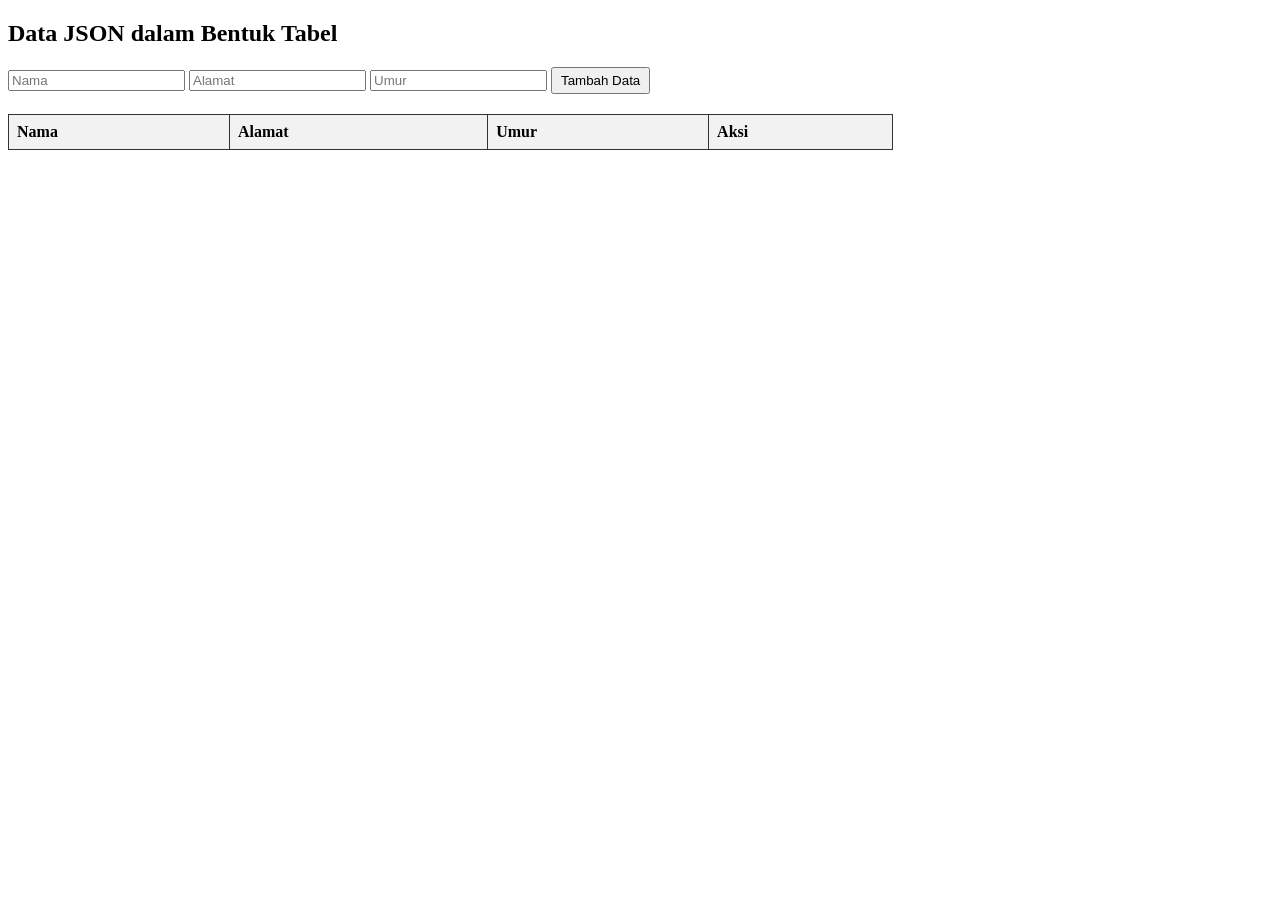
==== datajson.html @ 8bd7bf24 "json crud" ====
<!DOCTYPE html>
<html lang="id">
<head>
 <meta charset="UTF-8">
 <title>Data JSON dalam Bentuk Tabel</title>
 <style>
  table {
   border-collapse: collapse;
   width: 70%;
   margin-top: 20px;
  }
  th, td {
   border: 1px solid #333;
   padding: 8px;
   text-align: left;
  }
  th {
   background-color: #f2f2f2;
  }
  button {
   cursor: pointer;
   padding: 4px 8px;
  }
 </style>
</head>
<body>
 <h2>Data JSON dalam Bentuk Tabel</h2>

 <!-- Form Tambah Data -->
 <form id="dataForm">
  <input type="text" id="nama" placeholder="Nama" required>
  <input type="text" id="alamat" placeholder="Alamat" required>
  <input type="number" id="umur" placeholder="Umur" required>
  <button type="submit">Tambah Data</button>
 </form>

 <!-- Tabel Data -->
 <table id="dataTable">
  <thead>
   <tr>
    <th>Nama</th>
    <th>Alamat</th>
    <th>Umur</th>
    <th>Aksi</th>
   </tr>
  </thead>
  <tbody></tbody>
 </table>

 <script>
 const tableBody = document.querySelector("#dataTable tbody");
 const form = document.querySelector("#dataForm");

 // Fungsi load data dari server
 function loadData() {
   fetch("api.php")
     .then(res => res.json())
     .then(data => {
       tableBody.innerHTML = "";
       data.forEach((item, index) => {
         const row = `
           <tr>
             <td>${item.nama}</td>
             <td>${item.alamat}</td>
             <td>${item.umur}</td>
             <td><button onclick="hapusData(${index})">Hapus</button></td>
           </tr>`;
         tableBody.innerHTML += row;
       });
     })
     .catch(err => console.error("Gagal memuat data:", err));
 }

 // Tambah data baru
 form.addEventListener("submit", e => {
   e.preventDefault();
   const formData = {
     nama: document.getElementById("nama").value,
     alamat: document.getElementById("alamat").value,
     umur: document.getElementById("umur").value
   };

   fetch("api.php", {
     method: "POST",
     headers: { "Content-Type": "application/json" },
     body: JSON.stringify(formData)
   })
     .then(res => res.json())
     .then(() => {
       form.reset();
       loadData();
     })
     .catch(err => console.error("Gagal menambah data:", err));
 });

 // Hapus data dari index
 function hapusData(index) {
   if (confirm("Yakin ingin menghapus data ini?")) {
     fetch(`api.php?index=${index}`, { method: "DELETE" })
       .then(res => res.json())
       .then(() => loadData())
       .catch(err => console.error("Gagal menghapus data:", err));
   }
 }

 // Load data awal
 loadData();
 </script>
</body>
</html>
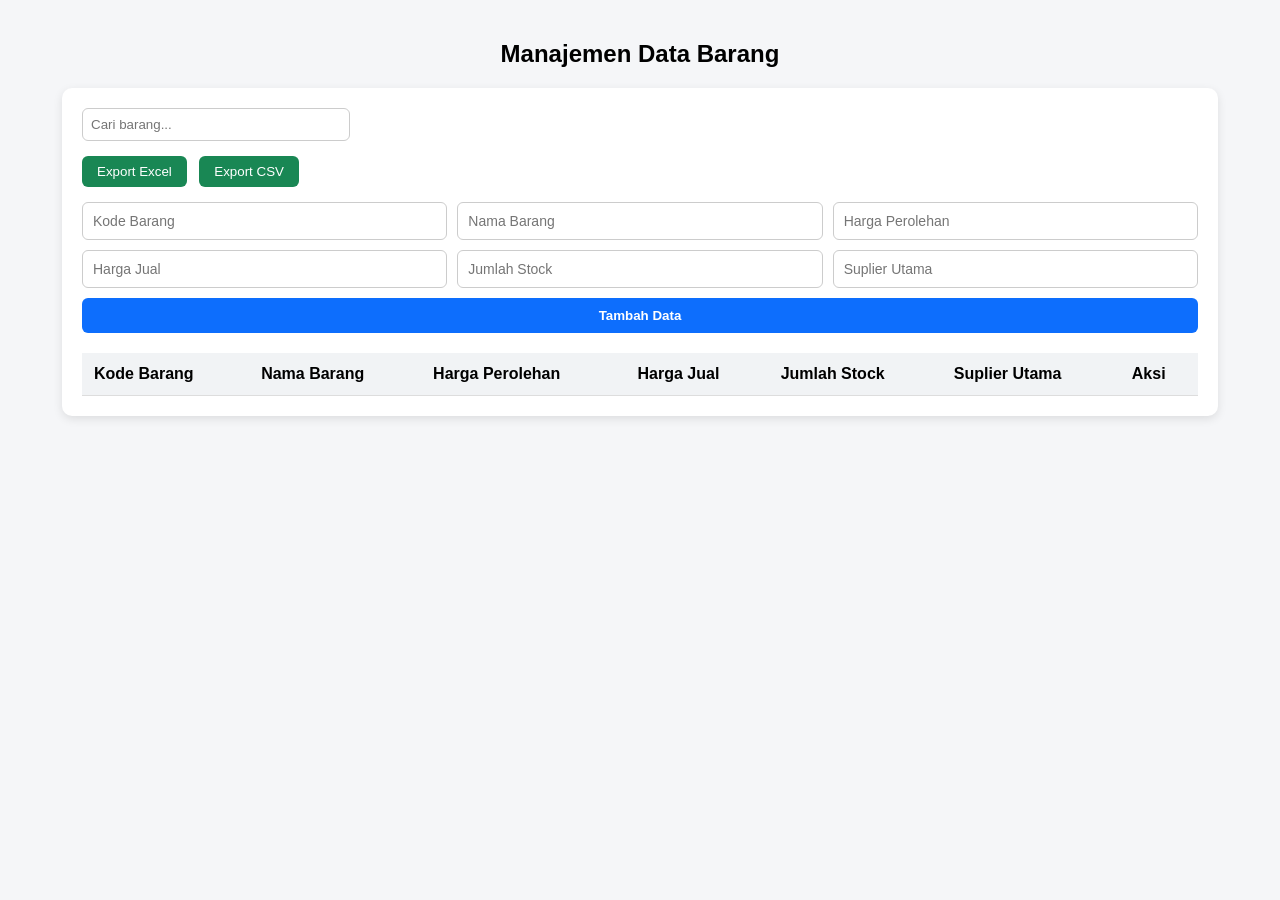
==== commit 22e9e15a: "adding search query,export, and revamp UI" ====
--- a/datajson.html
+++ b/datajson.html
@@ -2,109 +2,79 @@
 <html lang="id">
 <head>
  <meta charset="UTF-8">
- <title>Data JSON dalam Bentuk Tabel</title>
- <style>
-  table {
-   border-collapse: collapse;
-   width: 70%;
-   margin-top: 20px;
-  }
-  th, td {
-   border: 1px solid #333;
-   padding: 8px;
-   text-align: left;
-  }
-  th {
-   background-color: #f2f2f2;
-  }
-  button {
-   cursor: pointer;
-   padding: 4px 8px;
-  }
- </style>
+ <title>Manajemen Data Barang</title>
+ <link rel="stylesheet" href="style.css">
 </head>
+
 <body>
- <h2>Data JSON dalam Bentuk Tabel</h2>
 
- <!-- Form Tambah Data -->
- <form id="dataForm">
-  <input type="text" id="nama" placeholder="Nama" required>
-  <input type="text" id="alamat" placeholder="Alamat" required>
-  <input type="number" id="umur" placeholder="Umur" required>
-  <button type="submit">Tambah Data</button>
- </form>
+<h2>Manajemen Data Barang</h2>
 
- <!-- Tabel Data -->
- <table id="dataTable">
-  <thead>
-   <tr>
-    <th>Nama</th>
-    <th>Alamat</th>
-    <th>Umur</th>
-    <th>Aksi</th>
-   </tr>
-  </thead>
-  <tbody></tbody>
- </table>
+<div class="container">
 
- <script>
- const tableBody = document.querySelector("#dataTable tbody");
- const form = document.querySelector("#dataForm");
+    <!-- search -->
+    <input type="text" id="searchInput" placeholder="Cari barang...">
 
- // Fungsi load data dari server
- function loadData() {
-   fetch("api.php")
-     .then(res => res.json())
-     .then(data => {
-       tableBody.innerHTML = "";
-       data.forEach((item, index) => {
-         const row = `
-           <tr>
-             <td>${item.nama}</td>
-             <td>${item.alamat}</td>
-             <td>${item.umur}</td>
-             <td><button onclick="hapusData(${index})">Hapus</button></td>
-           </tr>`;
-         tableBody.innerHTML += row;
-       });
-     })
-     .catch(err => console.error("Gagal memuat data:", err));
- }
+    <div class="export-buttons">
+    <button id="exportExcel">Export Excel</button>
+    <button id="exportCSV">Export CSV</button>
+    </div>
 
- // Tambah data baru
- form.addEventListener("submit", e => {
-   e.preventDefault();
-   const formData = {
-     nama: document.getElementById("nama").value,
-     alamat: document.getElementById("alamat").value,
-     umur: document.getElementById("umur").value
-   };
 
-   fetch("api.php", {
-     method: "POST",
-     headers: { "Content-Type": "application/json" },
-     body: JSON.stringify(formData)
-   })
-     .then(res => res.json())
-     .then(() => {
-       form.reset();
-       loadData();
-     })
-     .catch(err => console.error("Gagal menambah data:", err));
- });
+    <!-- Form -->
+    <form id="dataForm">
+        <input type="text" id="kode_barang" placeholder="Kode Barang" required>
+        <input type="text" id="nama_barang" placeholder="Nama Barang" required>
+        <input type="number" id="harga_perolehan" placeholder="Harga Perolehan" required>
+        <input type="number" id="harga_jual" placeholder="Harga Jual" required>
+        <input type="number" id="jumlah_stock" placeholder="Jumlah Stock" required>
+        <input type="text" id="suplier_utama" placeholder="Suplier Utama" required>
 
- // Hapus data dari index
- function hapusData(index) {
-   if (confirm("Yakin ingin menghapus data ini?")) {
-     fetch(`api.php?index=${index}`, { method: "DELETE" })
-       .then(res => res.json())
-       .then(() => loadData())
-       .catch(err => console.error("Gagal menghapus data:", err));
-   }
- }
+        <button type="submit">Tambah Data</button>
+    </form>
+    
+    <div id="loading" class="loading" style="display: none;">
+        <div class="spinner"></div>
+        <p>Memuat data...</p>
+    </div>
 
- // Load data awal
- loadData();
- </script>
+    <!-- Table -->
+    <table id="dataTable">
+        <thead>
+            <tr>
+                <th>Kode Barang</th>
+                <th>Nama Barang</th>
+                <th>Harga Perolehan</th>
+                <th>Harga Jual</th>
+                <th>Jumlah Stock</th>
+                <th>Suplier Utama</th>
+                <th>Aksi</th>
+            </tr>
+        </thead>
+        <tbody></tbody>
+    </table>
+
+</div>
+
+<!-- Modal Edit -->
+<div id="editModal" class="modal">
+  <div class="modal-content">
+    <h3>Edit Data Barang</h3>
+
+    <form id="editForm">
+        <input type="text" id="edit_kode_barang" placeholder="Kode Barang" required>
+        <input type="text" id="edit_nama_barang" placeholder="Nama Barang" required>
+        <input type="number" id="edit_harga_perolehan" placeholder="Harga Perolehan" required>
+        <input type="number" id="edit_harga_jual" placeholder="Harga Jual" required>
+        <input type="number" id="edit_jumlah_stock" placeholder="Jumlah Stock" required>
+        <input type="text" id="edit_suplier_utama" placeholder="Suplier Utama" required>
+
+        <button type="submit" class="save-btn">Simpan Perubahan</button>
+        <button type="button" class="close-btn" onclick="tutupModal()">Batal</button>
+    </form>
+  </div>
+</div>
+
+<script src="script.js"></script>
 </body>
 </html>
--- a/style.css
+++ b/style.css
@@ -0,0 +1,210 @@
+body {
+    font-family: Arial, sans-serif;
+    margin: 0;
+    padding: 20px;
+    background: #f5f6f8;
+}
+
+h2 {
+    text-align: center;
+    margin-bottom: 20px;
+}
+
+.container {
+    width: 90%;
+    margin: auto;
+    background: white;
+    padding: 20px;
+    border-radius: 10px;
+    box-shadow: 0 3px 10px rgba(0,0,0,0.1);
+}
+
+/* Search */
+#searchInput {
+    width: 250px;
+    padding: 8px;
+    margin-bottom: 15px;
+    border: 1px solid #ccc;
+    border-radius: 6px;
+}
+
+/* Form styling */
+form {
+    display: grid;
+    grid-template-columns: repeat(3, 1fr);
+    gap: 10px;
+    margin-bottom: 20px;
+}
+
+form input {
+    padding: 10px;
+    border-radius: 6px;
+    border: 1px solid #ccc;
+    font-size: 14px;
+}
+
+form button {
+    grid-column: span 3;
+    padding: 10px;
+    background: #0d6efd;
+    color: white;
+    border: none;
+    border-radius: 6px;
+    font-weight: bold;
+    cursor: pointer;
+    transition: 0.2s;
+}
+
+form button:hover {
+    background: #0b5ed7;
+}
+
+/* Table */
+table {
+    width: 100%;
+    border-collapse: collapse;
+    margin-top: 10px;
+}
+
+th, td {
+    padding: 12px;
+    border-bottom: 1px solid #ddd;
+    text-align: left;
+}
+
+th {
+    background: #f1f3f5;
+    font-weight: bold;
+}
+
+tr:hover {
+    background: #f8f9fa;
+}
+
+/* Delete Button */
+.delete-btn {
+    background: #dc3545;
+    padding: 6px 10px;
+    border: none;
+    color: white;
+    border-radius: 5px;
+    cursor: pointer;
+    transition: 0.2s;
+}
+
+.delete-btn:hover {
+    background: #bb2d3b;
+}
+.edit-btn {
+    background: #0d6efd;
+    padding: 6px 10px;
+    border: none;
+    color: white;
+    border-radius: 5px;
+    cursor: pointer;
+}
+
+.edit-btn:hover {
+    background: #0a58ca;
+}
+
+/* Modal Overlay */
+.modal {
+    display: none;
+    position: fixed;
+    z-index: 10;
+    background: rgba(0,0,0,0.5);
+    width: 100%;
+    height: 100%;
+    top: 0;
+    left: 0;
+}
+
+/* Modal Box */
+.modal-content {
+    background: #fff;
+    width: 40%;
+    margin: 8% auto;
+    padding: 20px;
+    border-radius: 10px;
+    animation: fadeIn 0.3s ease;
+}
+
+@keyframes fadeIn {
+    from {opacity: 0; transform: scale(0.95);}
+    to {opacity: 1; transform: scale(1);}
+}
+
+.save-btn {
+    background: #198754;
+    color: white;
+    padding: 10px;
+    border: none;
+    border-radius: 6px;
+    cursor: pointer;
+    width: 100%;
+    margin-top: 10px;
+}
+
+.close-btn {
+    background: #6c757d;
+    color: white;
+    padding: 10px;
+    border: none;
+    border-radius: 6px;
+    cursor: pointer;
+    width: 100%;
+    margin-top: 10px;
+}
+
+.modal form input {
+    width: 100%;
+    margin-bottom: 10px;
+    padding: 8px;
+}
+
+/* Loading Section */
+.loading {
+    text-align: center;
+    padding: 20px;
+}
+
+.spinner {
+    margin: 0 auto;
+    width: 45px;
+    height: 45px;
+    border: 5px solid #e3e3e3;
+    border-top: 5px solid #0d6efd;
+    border-radius: 50%;
+    animation: spin 0.7s linear infinite;
+}
+
+@keyframes spin {
+    0% { transform: rotate(0deg); }
+    100% { transform: rotate(360deg); }
+}
+
+.loading p {
+    margin-top: 8px;
+    font-size: 14px;
+    color: #555;
+}
+
+.export-buttons {
+    margin-bottom: 15px;
+}
+
+.export-buttons button {
+    padding: 8px 15px;
+    margin-right: 8px;
+    background: #198754;
+    color: white;
+    border: none;
+    border-radius: 6px;
+    cursor: pointer;
+    transition: 0.2s;
+}
+
+.export-buttons button:hover {
+    background: #157347;
+}
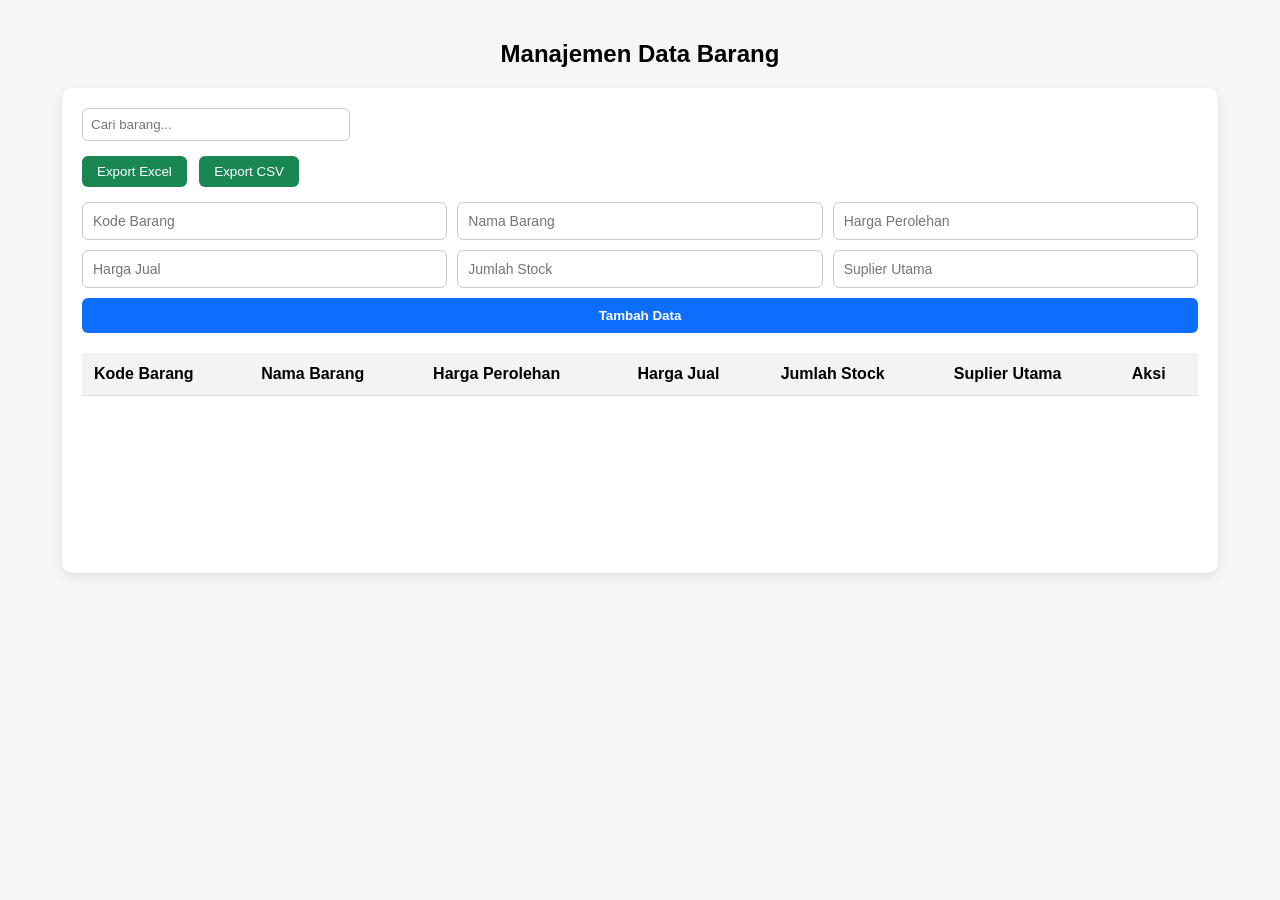
==== commit 4e6502d3: "added massive update" ====
--- a/datajson.html
+++ b/datajson.html
@@ -3,7 +3,7 @@
 <head>
  <meta charset="UTF-8">
  <title>Manajemen Data Barang</title>
- <link rel="stylesheet" href="style.css">
+ <link rel="stylesheet" href="/assets/CSS/style.css">
 </head>
 
 <body>
@@ -25,20 +25,20 @@
     <form id="dataForm">
         <input type="text" id="kode_barang" placeholder="Kode Barang" required>
         <input type="text" id="nama_barang" placeholder="Nama Barang" required>
-        <input type="number" id="harga_perolehan" placeholder="Harga Perolehan" required>
-        <input type="number" id="harga_jual" placeholder="Harga Jual" required>
+        <input type="text" id="harga_perolehan" placeholder="Harga Perolehan" required onkeyup="formatInputNumber(this)">
+        <input type="text" id="harga_jual" placeholder="Harga Jual" required onkeyup="formatInputNumber(this)">
         <input type="number" id="jumlah_stock" placeholder="Jumlah Stock" required>
         <input type="text" id="suplier_utama" placeholder="Suplier Utama" required>
 
         <button type="submit">Tambah Data</button>
     </form>
     
+    <div id="tableContainer" style="position: relative; min-height: 200px;">
     <div id="loading" class="loading" style="display: none;">
         <div class="spinner"></div>
         <p>Memuat data...</p>
     </div>
 
-    <!-- Table -->
     <table id="dataTable">
         <thead>
             <tr>
@@ -53,8 +53,8 @@
         </thead>
         <tbody></tbody>
     </table>
+</div>
 
-</div>
 
 <!-- Modal Edit -->
 <div id="editModal" class="modal">
@@ -75,6 +75,8 @@
   </div>
 </div>
 
-<script src="script.js"></script>
+<script src="/assets/JS/script.js"></script>
+<div id="toastContainer"></div>
+
 </body>
 </html>
--- a/assets/CSS/style.css
+++ b/assets/CSS/style.css
@@ -0,0 +1,400 @@
+body {
+    font-family: Arial, sans-serif;
+    margin: 0;
+    padding: 20px;
+    background: #f5f6f8;
+}
+
+h2 {
+    text-align: center;
+    margin-bottom: 20px;
+}
+
+.container {
+    width: 90%;
+    margin: auto;
+    background: white;
+    padding: 20px;
+    border-radius: 10px;
+    box-shadow: 0 3px 10px rgba(0,0,0,0.1);
+}
+
+/* Search */
+#searchInput {
+    width: 250px;
+    padding: 8px;
+    margin-bottom: 15px;
+    border: 1px solid #ccc;
+    border-radius: 6px;
+}
+
+/* Form styling */
+form {
+    display: grid;
+    grid-template-columns: repeat(3, 1fr);
+    gap: 10px;
+    margin-bottom: 20px;
+}
+
+form input {
+    padding: 10px;
+    border-radius: 6px;
+    border: 1px solid #ccc;
+    font-size: 14px;
+}
+
+form button {
+    grid-column: span 3;
+    padding: 10px;
+    background: #0d6efd;
+    color: white;
+    border: none;
+    border-radius: 6px;
+    font-weight: bold;
+    cursor: pointer;
+    transition: 0.2s;
+}
+
+form button:hover {
+    background: #0b5ed7;
+}
+
+/* Table */
+table {
+    width: 100%;
+    border-collapse: collapse;
+    margin-top: 10px;
+}
+
+th, td {
+    padding: 12px;
+    border-bottom: 1px solid #ddd;
+    text-align: left;
+}
+
+th {
+    background: #f1f3f5;
+    font-weight: bold;
+}
+
+tr:hover {
+    background: #f8f9fa;
+}
+
+/* Delete Button */
+.delete-btn {
+    background: #dc3545;
+    padding: 6px 10px;
+    border: none;
+    color: white;
+    border-radius: 5px;
+    cursor: pointer;
+    transition: 0.2s;
+}
+
+.delete-btn:hover {
+    background: #bb2d3b;
+}
+.edit-btn {
+    background: #0d6efd;
+    padding: 6px 10px;
+    border: none;
+    color: white;
+    border-radius: 5px;
+    cursor: pointer;
+}
+
+.edit-btn:hover {
+    background: #0a58ca;
+}
+
+/* Modal Overlay */
+.modal {
+    display: none;
+    position: fixed;
+    z-index: 10;
+    background: rgba(0,0,0,0.5);
+    width: 100%;
+    height: 100%;
+    top: 0;
+    left: 0;
+}
+
+/* Modal Box */
+.modal-content {
+    background: #fff;
+    width: 40%;
+    margin: 8% auto;
+    padding: 20px;
+    border-radius: 10px;
+    animation: fadeIn 0.3s ease;
+}
+
+@keyframes fadeIn {
+    from {opacity: 0; transform: scale(0.95);}
+    to {opacity: 1; transform: scale(1);}
+}
+
+.save-btn {
+    background: #198754;
+    color: white;
+    padding: 10px;
+    border: none;
+    border-radius: 6px;
+    cursor: pointer;
+    width: 100%;
+    margin-top: 10px;
+}
+
+.close-btn {
+    background: #6c757d;
+    color: white;
+    padding: 10px;
+    border: none;
+    border-radius: 6px;
+    cursor: pointer;
+    width: 100%;
+    margin-top: 10px;
+}
+
+.modal form input {
+    width: 100%;
+    margin-bottom: 10px;
+    padding: 8px;
+}
+
+/* Loading Section */
+.loading {
+    text-align: center;
+    padding: 20px;
+}
+
+.spinner {
+    margin: 0 auto;
+    width: 45px;
+    height: 45px;
+    border: 5px solid #e3e3e3;
+    border-top: 5px solid #0d6efd;
+    border-radius: 50%;
+    animation: spin 0.7s linear infinite;
+}
+
+@keyframes spin {
+    0% { transform: rotate(0deg); }
+    100% { transform: rotate(360deg); }
+}
+
+.loading p {
+    margin-top: 8px;
+    font-size: 14px;
+    color: #555;
+}
+
+.export-buttons {
+    margin-bottom: 15px;
+}
+
+.export-buttons button {
+    padding: 8px 15px;
+    margin-right: 8px;
+    background: #198754;
+    color: white;
+    border: none;
+    border-radius: 6px;
+    cursor: pointer;
+    transition: 0.2s;
+}
+
+.export-buttons button:hover {
+    background: #157347;
+}
+
+/* Toast Container */
+#toastContainer {
+    position: fixed;
+    top: 20px;
+    right: 20px;
+    z-index: 9999;
+    display: flex;
+    flex-direction: column;
+    gap: 10px;
+}
+
+/* Toast Style */
+.toast {
+    min-width: 220px;
+    padding: 12px 18px;
+    border-radius: 8px;
+    color: white;
+    font-size: 14px;
+    animation: slideIn 0.3s ease, fadeOut 0.5s ease 2.5s;
+    display: flex;
+    align-items: center;
+    justify-content: space-between;
+    gap: 10px;
+}
+
+/* Toast Colors */
+.toast.success { background: #198754; }
+.toast.error { background: #dc3545; }
+.toast.warning { background: #ffc107; color: black; }
+
+/* Animations */
+@keyframes slideIn {
+    from { opacity: 0; transform: translateX(40px); }
+    to { opacity: 1; transform: translateX(0); }
+}
+
+@keyframes fadeOut {
+    from { opacity: 1; transform: translateX(0); }
+    to { opacity: 0; transform: translateX(40px); }
+}
+
+
+.table-row {
+    animation: fadeInUp 0.25s ease-out;
+}
+
+@keyframes fadeInUp {
+    from {
+        opacity: 0;
+        transform: translateY(6px);
+    }
+    to {
+        opacity: 1;
+        transform: translateY(0);
+    }
+}
+#dataTable tbody tr {
+    transition: background-color 0.25s ease;
+}
+
+#dataTable tbody tr:hover {
+    background-color: #f1f1f1;
+}
+.modal {
+    display: none;
+    position: fixed;
+    inset: 0;
+    background: rgba(0,0,0,0.45);
+    opacity: 0;
+    animation: fadeIn 0.25s forwards;
+}
+
+.modal-content {
+    animation: scaleIn 0.25s ease-out forwards;
+    transform: scale(0.85);
+    opacity: 0;
+}
+
+@keyframes fadeIn {
+    to { opacity: 1; }
+}
+
+@keyframes scaleIn {
+    to {
+        transform: scale(1);
+        opacity: 1;
+    }
+}
+#toastContainer {
+    position: fixed;
+    top: 16px;
+    right: 16px;
+    z-index: 9999;
+}
+
+.toast {
+    padding: 12px 18px;
+    margin-top: 10px;
+    border-radius: 6px;
+    color: white;
+    font-weight: 500;
+    animation: slideIn 0.4s ease-out, fadeOut 0.4s ease-in 2.6s forwards;
+}
+
+.toast.success { background: #4CAF50; }
+.toast.error { background: #E53935; }
+.toast.warning { background: #FFC107; color: black; }
+
+@keyframes slideIn {
+    from {
+        opacity: 0;
+        transform: translateX(40px);
+    }
+    to {
+        opacity: 1;
+        transform: translateX(0);
+    }
+}
+
+@keyframes fadeOut {
+    to {
+        opacity: 0;
+        transform: translateX(40px);
+    }
+}
+.spinner {
+    width: 40px;
+    height: 40px;
+    border: 4px solid #ddd;
+    border-top-color: #3498db;
+    border-radius: 50%;
+    animation: spin 0.8s linear infinite;
+    margin-bottom: 10px;
+}
+
+@keyframes spin {
+    to { transform: rotate(360deg); }
+}
+
+#tableContainer {
+    position: relative;
+}
+
+#loading {
+    position: absolute;
+    top: 0;
+    left: 0;
+
+    width: 90%;
+    height: 90%;
+
+    background: #fff; /* putih agar terlihat jelas */
+    display: none;
+    
+
+    flex-direction: column;
+    align-items: center;
+    justify-content: center;
+
+    z-index: 10;
+    text-align: center;
+}
+
+#dataTable.hidden {
+    visibility: hidden;
+}
+
+/* Spinner tetap di tengah */
+#loading .spinner {
+    margin-bottom: 10px;
+}
+
+
+#loading.show {
+    display: flex;
+    opacity: 1;
+}
+
+#dataTable {
+    opacity: 1;
+    transform: translateY(0);
+    transition: opacity 0.35s ease, transform 0.35s ease;
+}
+
+#dataTable.hidden {
+    opacity: 0;
+    transform: translateY(8px);
+}
+
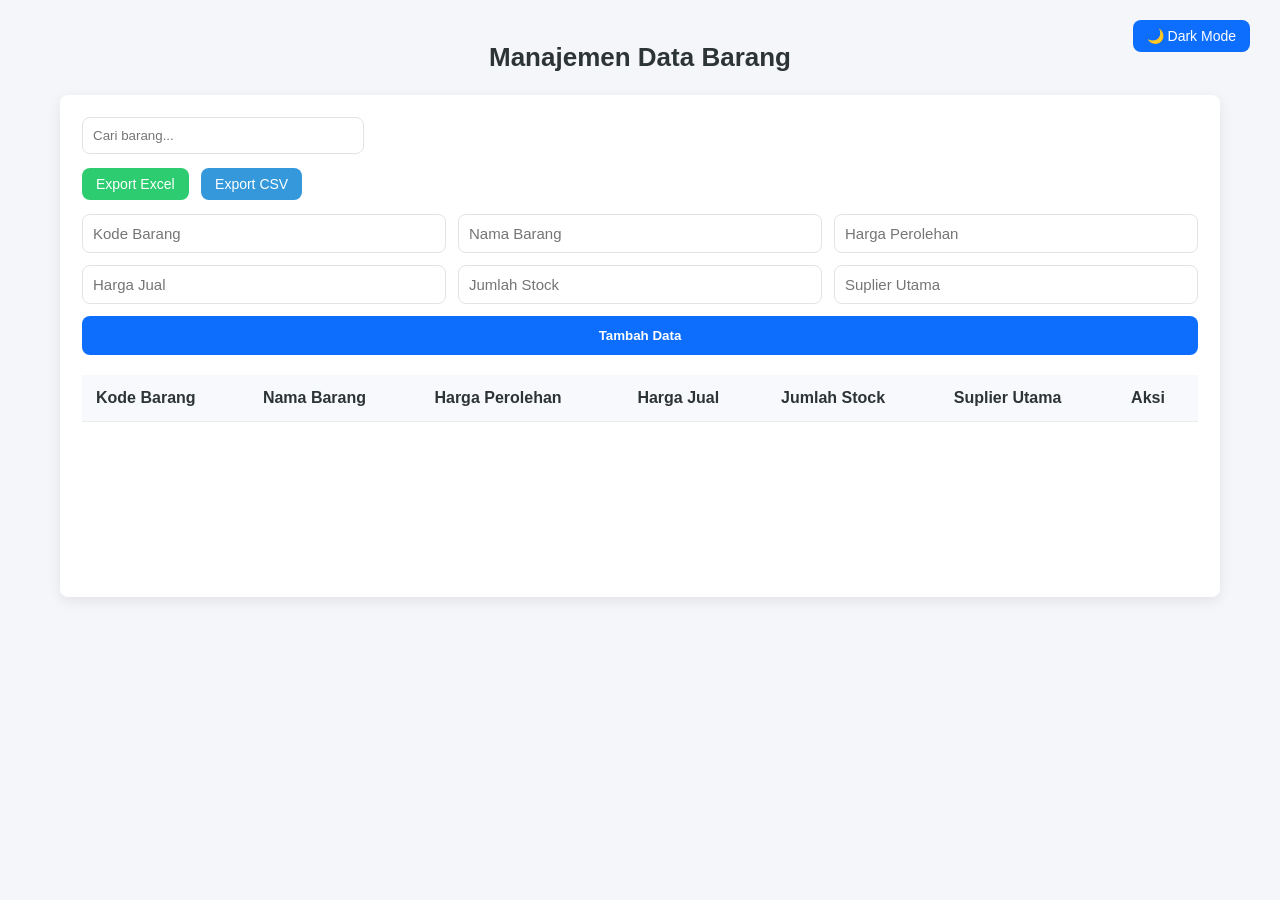
==== commit 062de8e7: "updating UI (animations, toasts, etc.)" ====
--- a/datajson.html
+++ b/datajson.html
@@ -7,7 +7,7 @@
 </head>
 
 <body>
-
+<button id="themeToggle" class="theme-toggle">🌙 Dark Mode</button>
 <h2>Manajemen Data Barang</h2>
 
 <div class="container">
--- a/assets/CSS/style.css
+++ b/assets/CSS/style.css
@@ -1,65 +1,244 @@
+/* -----------------------------------------------------
+   Root Variables (Modern Colors, Radius, Shadow)
+----------------------------------------------------- */
+:root {
+    --primary: #0d6efd;
+    --primary-dark: #0a58ca;
+
+    --success: #2ecc71;
+    --danger: #e74c3c;
+    --warning: #f39c12;
+    --info: #3498db;
+
+    --text: #2d3436;
+    --border: #e3e3e3;
+
+    --radius: 8px;
+    --shadow: 0 4px 14px rgba(0,0,0,0.08);
+
+    --transition: 0.25s ease;
+}
+
+/* -----------------------------------------------------
+   THEME TOGGLE BUTTON
+----------------------------------------------------- */
+.theme-toggle {
+    position: absolute;
+    top: 20px;
+    right: 30px;
+    background: var(--primary);
+    color: white;
+    border: none;
+    padding: 8px 14px;
+    border-radius: var(--radius);
+    cursor: pointer;
+    font-size: 14px;
+    transition: var(--transition);
+}
+
+.theme-toggle:hover {
+    background: var(--primary-dark);
+}
+
+
+/* -----------------------------------------------------
+   DARK MODE VARIABLES
+----------------------------------------------------- */
+.dark {
+    --primary: #4c8dff;
+    --primary-dark: #3a73d1;
+
+    --success: #27ae60;
+    --danger: #e74c3c;
+    --warning: #f1c40f;
+    --info: #3498db;
+
+    --text: #f1f2f6;
+    --border: #555;
+
+    --bg: #1e1f24;
+    --card-bg: #2a2b31;
+
+    background: var(--bg);
+    color: var(--text);
+}
+
+/* -----------------------------------------------------
+    APPLY DARK STYLES
+----------------------------------------------------- */
+
+.dark body {
+    background: var(--bg);
+    color: var(--text);
+}
+
+.dark .container {
+    background: var(--card-bg);
+    box-shadow: 0 4px 12px rgba(0,0,0,0.35);
+}
+
+.dark table th {
+    background: #3a3b40;
+}
+
+.dark table td,
+.dark table th {
+    border-color: #444;
+}
+
+.dark #searchInput {
+    background: #2d2e33;
+    border-color: #555;
+    color: var(--text);
+}
+
+.dark form input {
+    background: #2d2e33;
+    border-color: #555;
+    color: var(--text);
+}
+
+.dark .modal-content {
+    background: var(--card-bg);
+    color: var(--text);
+}
+
+.dark #loading {
+    background: var(--card-bg);
+}
+
+.dark .toast {
+    box-shadow: 0 4px 12px rgba(0,0,0,0.6);
+}
+
+.dark .action-btn,
+.dark .export-buttons button,
+.dark form button {
+    color: white;
+}
+
+
+
+/* -----------------------------------------------------
+   Global Layout
+----------------------------------------------------- */
 body {
-    font-family: Arial, sans-serif;
+    font-family: "Inter", Arial, sans-serif;
     margin: 0;
     padding: 20px;
-    background: #f5f6f8;
+    background: #f5f6fa;
+    color: var(--text);
 }
 
 h2 {
     text-align: center;
-    margin-bottom: 20px;
-}
-
+    margin-bottom: 22px;
+    font-size: 26px;
+    font-weight: 600;
+}
+
+
+/* -----------------------------------------------------
+   Card Container
+----------------------------------------------------- */
 .container {
     width: 90%;
     margin: auto;
     background: white;
-    padding: 20px;
-    border-radius: 10px;
-    box-shadow: 0 3px 10px rgba(0,0,0,0.1);
-}
-
-/* Search */
+    padding: 22px;
+    border-radius: var(--radius);
+    box-shadow: var(--shadow);
+}
+
+
+/* -----------------------------------------------------
+   Search Bar
+----------------------------------------------------- */
 #searchInput {
-    width: 250px;
-    padding: 8px;
-    margin-bottom: 15px;
-    border: 1px solid #ccc;
-    border-radius: 6px;
-}
-
-/* Form styling */
+    width: 260px;
+    padding: 10px;
+    border-radius: var(--radius);
+    border: 1px solid var(--border);
+    outline: none;
+    transition: var(--transition);
+}
+
+#searchInput:focus {
+    border-color: var(--primary);
+    box-shadow: 0 0 0 3px rgba(13,110,253,0.15);
+}
+
+
+/* -----------------------------------------------------
+   Form Styling
+----------------------------------------------------- */
 form {
     display: grid;
     grid-template-columns: repeat(3, 1fr);
-    gap: 10px;
+    gap: 12px;
     margin-bottom: 20px;
 }
 
 form input {
     padding: 10px;
-    border-radius: 6px;
-    border: 1px solid #ccc;
-    font-size: 14px;
-}
-
+    border-radius: var(--radius);
+    border: 1px solid var(--border);
+    font-size: 15px;
+    transition: var(--transition);
+}
+
+form input:focus {
+    border-color: var(--primary);
+    box-shadow: 0 0 0 3px rgba(13,110,253,0.15);
+}
+
+/* Submit button */
 form button {
     grid-column: span 3;
-    padding: 10px;
-    background: #0d6efd;
+    padding: 12px;
+    background: var(--primary);
     color: white;
     border: none;
-    border-radius: 6px;
-    font-weight: bold;
+    border-radius: var(--radius);
+    font-weight: 600;
     cursor: pointer;
-    transition: 0.2s;
+    transition: var(--transition);
 }
 
 form button:hover {
-    background: #0b5ed7;
-}
-
-/* Table */
+    background: var(--primary-dark);
+}
+
+
+/* -----------------------------------------------------
+   Export Buttons
+----------------------------------------------------- */
+.export-buttons {
+    margin-bottom: 14px;
+    margin-top: 14px;
+}
+
+.export-buttons button {
+    padding: 8px 14px;
+    margin-right: 8px;
+    border: none;
+    border-radius: var(--radius);
+    font-size: 14px;
+    cursor: pointer;
+    transition: var(--transition);
+    color: white;
+}
+
+#exportExcel { background: var(--success); }
+#exportCSV { background: var(--info); }
+
+#exportExcel:hover { background: #27ae60; }
+#exportCSV:hover { background: #2980b9; }
+
+
+/* -----------------------------------------------------
+   Table
+----------------------------------------------------- */
 table {
     width: 100%;
     border-collapse: collapse;
@@ -67,211 +246,68 @@
 }
 
 th, td {
-    padding: 12px;
-    border-bottom: 1px solid #ddd;
+    padding: 14px;
+    border-bottom: 1px solid #ececec;
     text-align: left;
 }
 
 th {
-    background: #f1f3f5;
-    font-weight: bold;
-}
-
-tr:hover {
-    background: #f8f9fa;
-}
-
-/* Delete Button */
-.delete-btn {
-    background: #dc3545;
-    padding: 6px 10px;
-    border: none;
-    color: white;
-    border-radius: 5px;
-    cursor: pointer;
-    transition: 0.2s;
-}
-
-.delete-btn:hover {
-    background: #bb2d3b;
-}
-.edit-btn {
-    background: #0d6efd;
-    padding: 6px 10px;
-    border: none;
-    color: white;
-    border-radius: 5px;
-    cursor: pointer;
-}
-
-.edit-btn:hover {
-    background: #0a58ca;
-}
-
-/* Modal Overlay */
-.modal {
-    display: none;
-    position: fixed;
-    z-index: 10;
-    background: rgba(0,0,0,0.5);
-    width: 100%;
-    height: 100%;
-    top: 0;
-    left: 0;
-}
-
-/* Modal Box */
-.modal-content {
-    background: #fff;
-    width: 40%;
-    margin: 8% auto;
-    padding: 20px;
-    border-radius: 10px;
-    animation: fadeIn 0.3s ease;
-}
-
-@keyframes fadeIn {
-    from {opacity: 0; transform: scale(0.95);}
-    to {opacity: 1; transform: scale(1);}
-}
-
-.save-btn {
-    background: #198754;
-    color: white;
-    padding: 10px;
-    border: none;
-    border-radius: 6px;
-    cursor: pointer;
-    width: 100%;
-    margin-top: 10px;
-}
-
-.close-btn {
-    background: #6c757d;
-    color: white;
-    padding: 10px;
-    border: none;
-    border-radius: 6px;
-    cursor: pointer;
-    width: 100%;
-    margin-top: 10px;
-}
-
-.modal form input {
-    width: 100%;
-    margin-bottom: 10px;
-    padding: 8px;
-}
-
-/* Loading Section */
-.loading {
-    text-align: center;
-    padding: 20px;
-}
-
-.spinner {
-    margin: 0 auto;
-    width: 45px;
-    height: 45px;
-    border: 5px solid #e3e3e3;
-    border-top: 5px solid #0d6efd;
-    border-radius: 50%;
-    animation: spin 0.7s linear infinite;
-}
-
-@keyframes spin {
-    0% { transform: rotate(0deg); }
-    100% { transform: rotate(360deg); }
-}
-
-.loading p {
-    margin-top: 8px;
-    font-size: 14px;
-    color: #555;
-}
-
-.export-buttons {
-    margin-bottom: 15px;
-}
-
-.export-buttons button {
-    padding: 8px 15px;
-    margin-right: 8px;
-    background: #198754;
-    color: white;
-    border: none;
-    border-radius: 6px;
-    cursor: pointer;
-    transition: 0.2s;
-}
-
-.export-buttons button:hover {
-    background: #157347;
-}
-
-/* Toast Container */
-#toastContainer {
-    position: fixed;
-    top: 20px;
-    right: 20px;
-    z-index: 9999;
-    display: flex;
-    flex-direction: column;
-    gap: 10px;
-}
-
-/* Toast Style */
-.toast {
-    min-width: 220px;
-    padding: 12px 18px;
-    border-radius: 8px;
-    color: white;
-    font-size: 14px;
-    animation: slideIn 0.3s ease, fadeOut 0.5s ease 2.5s;
-    display: flex;
-    align-items: center;
-    justify-content: space-between;
-    gap: 10px;
-}
-
-/* Toast Colors */
-.toast.success { background: #198754; }
-.toast.error { background: #dc3545; }
-.toast.warning { background: #ffc107; color: black; }
-
-/* Animations */
-@keyframes slideIn {
-    from { opacity: 0; transform: translateX(40px); }
-    to { opacity: 1; transform: translateX(0); }
-}
-
-@keyframes fadeOut {
-    from { opacity: 1; transform: translateX(0); }
-    to { opacity: 0; transform: translateX(40px); }
-}
-
-
+    background: #f8f9fc;
+    font-weight: 600;
+}
+
+
+/* Row Hover */
+#dataTable tbody tr {
+    transition: background-color 0.2s ease;
+}
+
+#dataTable tbody tr:hover {
+    background-color: #f3f4f6;
+}
+
+/* Fade-in Row */
 .table-row {
     animation: fadeInUp 0.25s ease-out;
 }
-
 @keyframes fadeInUp {
-    from {
-        opacity: 0;
-        transform: translateY(6px);
-    }
-    to {
-        opacity: 1;
-        transform: translateY(0);
-    }
-}
-#dataTable tbody tr {
-    transition: background-color 0.25s ease;
-}
-
-#dataTable tbody tr:hover {
-    background-color: #f1f1f1;
-}
+    from { opacity: 0; transform: translateY(6px); }
+    to { opacity: 1; transform: translateY(0); }
+}
+
+
+/* -----------------------------------------------------
+   Action Buttons (Edit & Delete)
+----------------------------------------------------- */
+.action-btn {
+    padding: 8px 12px;
+    border-radius: var(--radius);
+    border: none;
+    font-size: 14px;
+    cursor: pointer;
+    transition: var(--transition);
+}
+
+.edit-btn {
+    background: var(--primary);
+    color: white;
+}
+.edit-btn:hover {
+    background: var(--primary-dark);
+}
+
+.delete-btn {
+    background: var(--danger);
+    color: white;
+}
+.delete-btn:hover {
+    background: #c0392b;
+}
+
+
+/* -----------------------------------------------------
+   Modal (Smooth Modern)
+----------------------------------------------------- */
 .modal {
     display: none;
     position: fixed;
@@ -279,122 +315,231 @@
     background: rgba(0,0,0,0.45);
     opacity: 0;
     animation: fadeIn 0.25s forwards;
+    z-index: 10;
 }
 
 .modal-content {
+    background: white;
+    width: 42%;
+    margin: 7% auto;
+    padding: 22px;
+    border-radius: var(--radius);
+    box-shadow: var(--shadow);
     animation: scaleIn 0.25s ease-out forwards;
+    opacity: 0;
     transform: scale(0.85);
-    opacity: 0;
-}
-
-@keyframes fadeIn {
-    to { opacity: 1; }
-}
-
-@keyframes scaleIn {
-    to {
-        transform: scale(1);
-        opacity: 1;
-    }
-}
-#toastContainer {
-    position: fixed;
-    top: 16px;
-    right: 16px;
-    z-index: 9999;
-}
-
-.toast {
-    padding: 12px 18px;
+}
+
+@keyframes fadeIn { to { opacity: 1; } }
+@keyframes scaleIn { to { opacity: 1; transform: scale(1); } }
+
+
+/* Modal Buttons */
+.save-btn {
+    background: var(--success);
+    color: white;
+    padding: 10px;
+    border-radius: var(--radius);
+    border: none;
+    cursor: pointer;
+    width: 100%;
     margin-top: 10px;
-    border-radius: 6px;
-    color: white;
-    font-weight: 500;
-    animation: slideIn 0.4s ease-out, fadeOut 0.4s ease-in 2.6s forwards;
-}
-
-.toast.success { background: #4CAF50; }
-.toast.error { background: #E53935; }
-.toast.warning { background: #FFC107; color: black; }
-
-@keyframes slideIn {
-    from {
-        opacity: 0;
-        transform: translateX(40px);
-    }
-    to {
-        opacity: 1;
-        transform: translateX(0);
-    }
-}
-
-@keyframes fadeOut {
-    to {
-        opacity: 0;
-        transform: translateX(40px);
-    }
-}
-.spinner {
-    width: 40px;
-    height: 40px;
-    border: 4px solid #ddd;
-    border-top-color: #3498db;
-    border-radius: 50%;
-    animation: spin 0.8s linear infinite;
-    margin-bottom: 10px;
-}
-
-@keyframes spin {
-    to { transform: rotate(360deg); }
-}
-
-#tableContainer {
-    position: relative;
-}
-
+    transition: var(--transition);
+}
+
+.save-btn:hover { background: #27ae60; }
+
+.close-btn {
+    background: #6c757d;
+    color: white;
+    padding: 10px;
+    border-radius: var(--radius);
+    border: none;
+    cursor: pointer;
+    width: 100%;
+    margin-top: 10px;
+    transition: var(--transition);
+}
+
+.close-btn:hover { background: #5a6268; }
+
+
+/* -----------------------------------------------------
+   Loading Overlay
+----------------------------------------------------- */
 #loading {
     position: absolute;
     top: 0;
     left: 0;
-
-    width: 90%;
-    height: 90%;
-
-    background: #fff; /* putih agar terlihat jelas */
+    width: 100%;
+    height: 100%;
+    background: white;
     display: none;
-    
 
     flex-direction: column;
     align-items: center;
     justify-content: center;
 
-    z-index: 10;
+    z-index: 5;
     text-align: center;
 }
 
-#dataTable.hidden {
-    visibility: hidden;
-}
-
-/* Spinner tetap di tengah */
-#loading .spinner {
-    margin-bottom: 10px;
-}
-
-
-#loading.show {
-    display: flex;
-    opacity: 1;
-}
-
-#dataTable {
-    opacity: 1;
-    transform: translateY(0);
-    transition: opacity 0.35s ease, transform 0.35s ease;
-}
-
+/* Fade Table */
 #dataTable.hidden {
     opacity: 0;
     transform: translateY(8px);
-}
-
+    transition: var(--transition);
+}
+
+
+/* Spinner */
+.spinner {
+    width: 42px;
+    height: 42px;
+    border: 4px solid #ddd;
+    border-top-color: var(--primary);
+    border-radius: 50%;
+    animation: spin 0.8s linear infinite;
+}
+@keyframes spin { to { transform: rotate(360deg); } }
+
+
+/* -----------------------------------------------------
+   Toast Notifications (Modern Snackbar)
+----------------------------------------------------- */
+#toastContainer {
+    position: fixed;
+    top: 18px;
+    right: 18px;
+    z-index: 9999;
+    display: flex;
+    flex-direction: column;
+    gap: 12px;
+}
+
+.toast {
+    padding: 12px 20px;
+    border-radius: var(--radius);
+    color: white;
+    font-weight: 500;
+    box-shadow: var(--shadow);
+
+    opacity: 0;
+    transform: translateX(40px);
+
+    animation:
+        toastIn 0.45s ease-out forwards,
+        toastStay 2.1s linear forwards 0.45s,
+        toastOut 0.55s ease-out forwards 2.55s;
+}
+
+.toast.success { background: var(--success); }
+.toast.error   { background: var(--danger); }
+.toast.warning { background: var(--warning); color: black; }
+.toast.info    { background: var(--info); }
+
+@keyframes toastIn {
+    from { opacity: 0; transform: translateX(40px); }
+    to   { opacity: 1; transform: translateX(0); }
+}
+
+@keyframes toastStay {
+    from { opacity: 1; }
+    to   { opacity: 1; }
+}
+
+@keyframes toastOut {
+    from { opacity: 1; transform: translateX(0); }
+    to   { opacity: 0; transform: translateX(40px); }
+}
+
+/* Smooth hover lift */
+.action-btn,
+form button,
+.export-buttons button,
+.save-btn,
+.close-btn {
+    position: relative;
+    overflow: hidden;
+    transform: translateY(0);
+    transition: transform 0.15s ease, box-shadow 0.25s ease;
+}
+
+.action-btn:hover,
+form button:hover,
+.export-buttons button:hover,
+.save-btn:hover,
+.close-btn:hover {
+    transform: translateY(-3px);
+    box-shadow: 0 6px 18px rgba(0,0,0,0.12);
+}
+
+/* Press animation */
+.action-btn:active,
+form button:active,
+.export-buttons button:active,
+.save-btn:active,
+.close-btn:active {
+    transform: translateY(0px) scale(0.97);
+}
+
+/* Ripple effect */
+.action-btn::after,
+form button::after,
+.export-buttons button::after,
+.save-btn::after,
+.close-btn::after {
+    content: "";
+    position: absolute;
+    border-radius: 50%;
+    width: 5px;
+    height: 5px;
+    background: rgba(255,255,255,0.5);
+    opacity: 0;
+    transform: scale(1);
+    pointer-events: none;
+    transition: transform 0.45s ease, opacity 0.45s ease;
+}
+
+.action-btn:active::after,
+form button:active::after,
+.export-buttons button:active::after,
+.save-btn:active::after,
+.close-btn:active::after {
+    opacity: 1;
+    transform: scale(35);
+    transition: transform 0.45s ease, opacity 0.45s ease;
+}
+
+form input {
+    transition: border-color 0.25s ease, box-shadow 0.25s ease, transform 0.15s ease;
+}
+
+form input:focus {
+    transform: scale(1.015);
+    box-shadow: 0 0 0 4px rgba(13,110,253,0.18);
+    border-color: var(--primary);
+}
+
+#dataTable tbody tr {
+    transition: background-color 0.2s ease, transform 0.15s ease;
+}
+
+#dataTable tbody tr:hover {
+    transform: scale(1.01);
+    background: #f2f4f7;
+}
+
+.toast {
+    animation:
+        toastPop 0.35s ease-out forwards,
+        toastStay 2.1s linear forwards 0.35s,
+        toastOut 0.55s ease-out forwards 2.45s;
+}
+
+@keyframes toastPop {
+    0%   { opacity: 0; transform: scale(0.85) translateX(30px); }
+    60%  { opacity: 1; transform: scale(1.05) translateX(0); }
+    100% { opacity: 1; transform: scale(1) translateX(0); }
+}
+
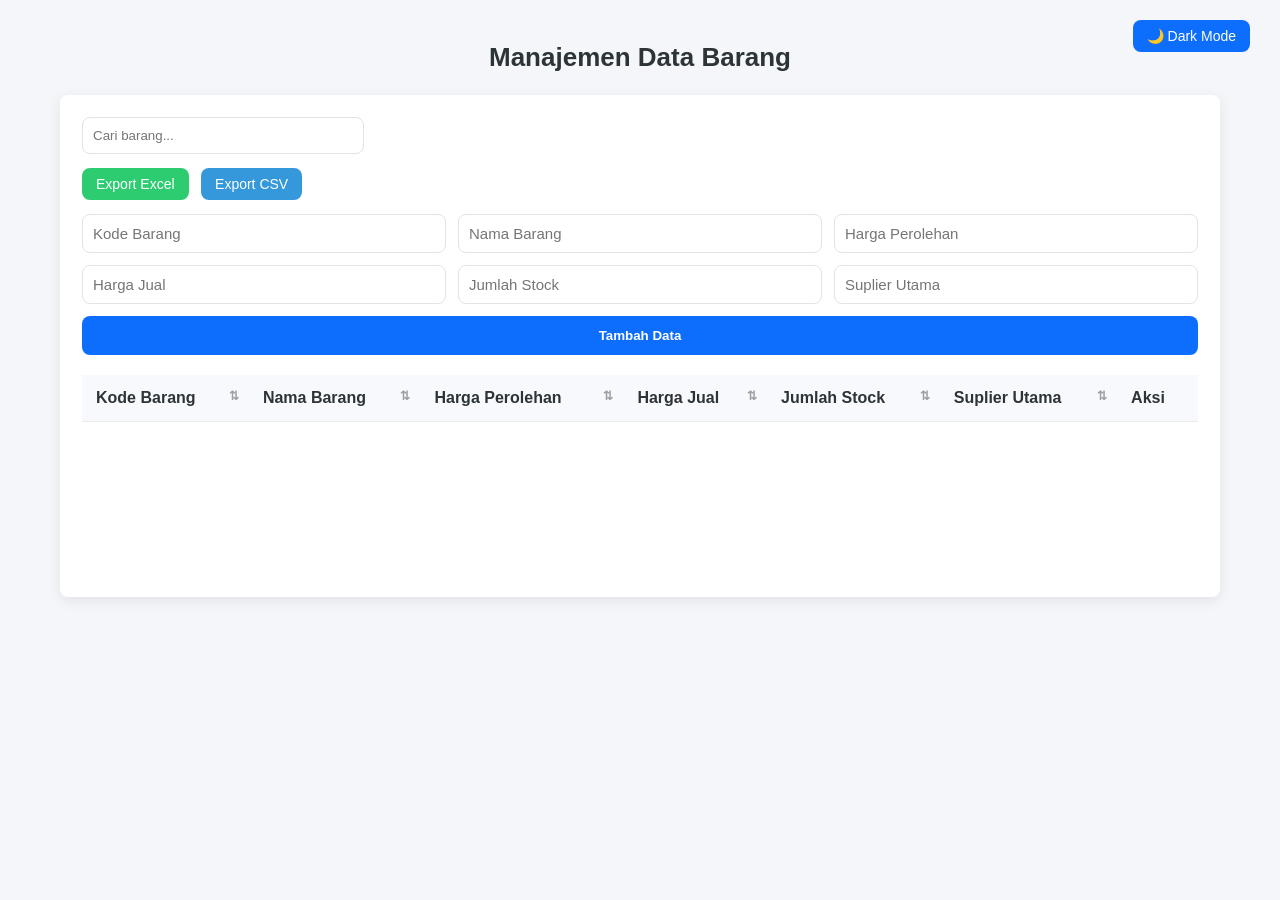
==== commit c6f3ad42: "sorting" ====
--- a/datajson.html
+++ b/datajson.html
@@ -42,13 +42,14 @@
     <table id="dataTable">
         <thead>
             <tr>
-                <th>Kode Barang</th>
-                <th>Nama Barang</th>
-                <th>Harga Perolehan</th>
-                <th>Harga Jual</th>
-                <th>Jumlah Stock</th>
-                <th>Suplier Utama</th>
+                <th class="sortable" data-key="kode_barang">Kode Barang</th>
+                <th class="sortable" data-key="nama_barang">Nama Barang</th>
+                <th class="sortable" data-key="harga_perolehan">Harga Perolehan</th>
+                <th class="sortable" data-key="harga_jual">Harga Jual</th>
+                <th class="sortable" data-key="jumlah_stock">Jumlah Stock</th>
+                <th class="sortable" data-key="suplier_utama">Suplier Utama</th>
                 <th>Aksi</th>
+
             </tr>
         </thead>
         <tbody></tbody>
--- a/assets/CSS/style.css
+++ b/assets/CSS/style.css
@@ -543,3 +543,33 @@
     100% { opacity: 1; transform: scale(1) translateX(0); }
 }
 
+/* Table header clickable */
+th.sortable {
+    cursor: pointer;
+    user-select: none;
+    position: relative;
+    transition: 0.2s ease;
+}
+
+th.sortable:hover {
+    background: #eef1f5;
+}
+
+/* Sorting arrows */
+th.sortable::after {
+    content: "⇅";
+    font-size: 12px;
+    position: absolute;
+    right: 10px;
+    opacity: 0.45;
+}
+
+th.sortable.asc::after {
+    content: "▲";
+    opacity: 1;
+}
+
+th.sortable.desc::after {
+    content: "▼";
+    opacity: 1;
+}
